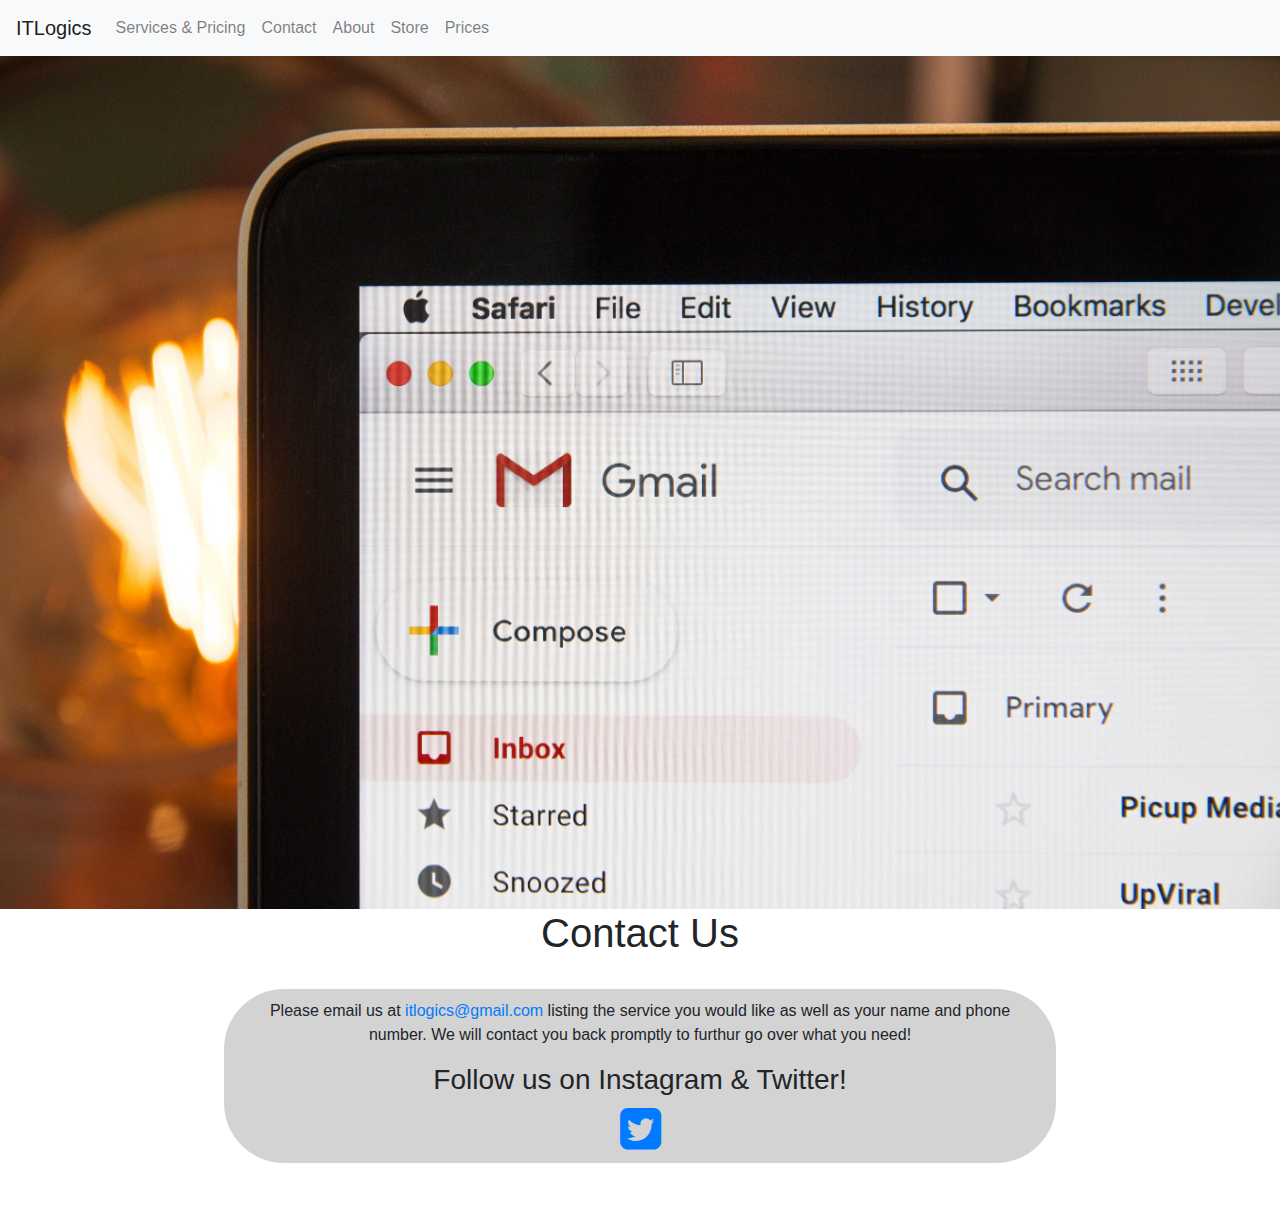
==== contact.html @ b9292051 "Add project files." ====
<!doctype html>
<html lang="en">
  <head>
    <style>

.center {
  background-color: rgb(211, 211, 211);
  float: auto;
  width: 65%;
  padding: 10px 15px;
  margin:  auto;
  border-radius: 60px;
  
}



    
    
    </style>

        <link rel="stylesheet" type="text/css" href="css.css"> 
    <!-- Required meta tags -->
    <meta charset="utf-8">
    <meta name="viewport" content="width=device-width, initial-scale=1, shrink-to-fit=no">

    <!-- Bootstrap CSS -->
    <link rel="stylesheet" href="https://stackpath.bootstrapcdn.com/bootstrap/4.3.1/css/bootstrap.min.css" integrity="sha384-ggOyR0iXCbMQv3Xipma34MD+dH/1fQ784/j6cY/iJTQUOhcWr7x9JvoRxT2MZw1T" crossorigin="anonymous">
    <link rel="stylesheet" href="https://maxcdn.bootstrapcdn.com/font-awesome/4.7.0/css/font-awesome.min.css">
    <title>ITLogics</title>
  </head>
  <nav class="navbar navbar-expand-lg navbar-light bg-light">
    <a class="navbar-brand" href="index.html">ITLogics</a>
    <button class="navbar-toggler" type="button" data-toggle="collapse" data-target="#navbarNavAltMarkup" aria-controls="navbarNavAltMarkup" aria-expanded="false" aria-label="Toggle navigation">
      <span class="navbar-toggler-icon"></span>
    </button>
    <div class="collapse navbar-collapse" id="navbarNavAltMarkup">
      <div class="navbar-nav">
        <a class="nav-item nav-link" href="services.html">Services & Pricing</a>
        <a class="nav-item nav-link" href="contact.html">Contact</a>
        <a class="nav-item nav-link" href="about.html">About</a>
        <a class="nav-item nav-link" href="store.html">Store</a>
          <a class="nav-item nav-link" href="prices.html">Prices</a>
      </div>
    </div>
  </nav>
  <body>

      <img src="contact.jpg" style="width: 100%;">

      <br>


    <h1><center>Contact Us</center></h1>
    <br>

      <div class="center">
        <center><p>Please email us at <a href="mailto:rese298@gmail.com" target="_blank" rel="noopener noreferrer">itlogics@gmail.com</a> listing the service you would like as well 
        as your name and phone number. We will contact you back promptly to furthur go over what you need!</a></p></center>
       
            <center><h3>Follow us on Instagram & Twitter!</h3></center>

            <center><a target="_blank" href="your_url_here"><i class="fa fa-3x fa-twitter-square"></i>
             
             
            </div></a></center>
            
          
            </div>

           
        </div>
      </div>
      <br>
      <br>

    
    

    <!-- Optional JavaScript -->
    <!-- jQuery first, then Popper.js, then Bootstrap JS -->
    <script src="https://code.jquery.com/jquery-3.3.1.slim.min.js" integrity="sha384-q8i/X+965DzO0rT7abK41JStQIAqVgRVzpbzo5smXKp4YfRvH+8abtTE1Pi6jizo" crossorigin="anonymous"></script>
    <script src="https://cdnjs.cloudflare.com/ajax/libs/popper.js/1.14.7/umd/popper.min.js" integrity="sha384-UO2eT0CpHqdSJQ6hJty5KVphtPhzWj9WO1clHTMGa3JDZwrnQq4sF86dIHNDz0W1" crossorigin="anonymous"></script>
    <script src="https://stackpath.bootstrapcdn.com/bootstrap/4.3.1/js/bootstrap.min.js" integrity="sha384-JjSmVgyd0p3pXB1rRibZUAYoIIy6OrQ6VrjIEaFf/nJGzIxFDsf4x0xIM+B07jRM" crossorigin="anonymous"></script>
  </body>
</html>
---- css.css ----
#h1services{
    text-align: center;
}

.card-columns {
    @include media-breakpoint-only(lg) {
      column-count: 4;
    }
    @include media-breakpoint-only(xl) {
      column-count: 5;
    }
  }
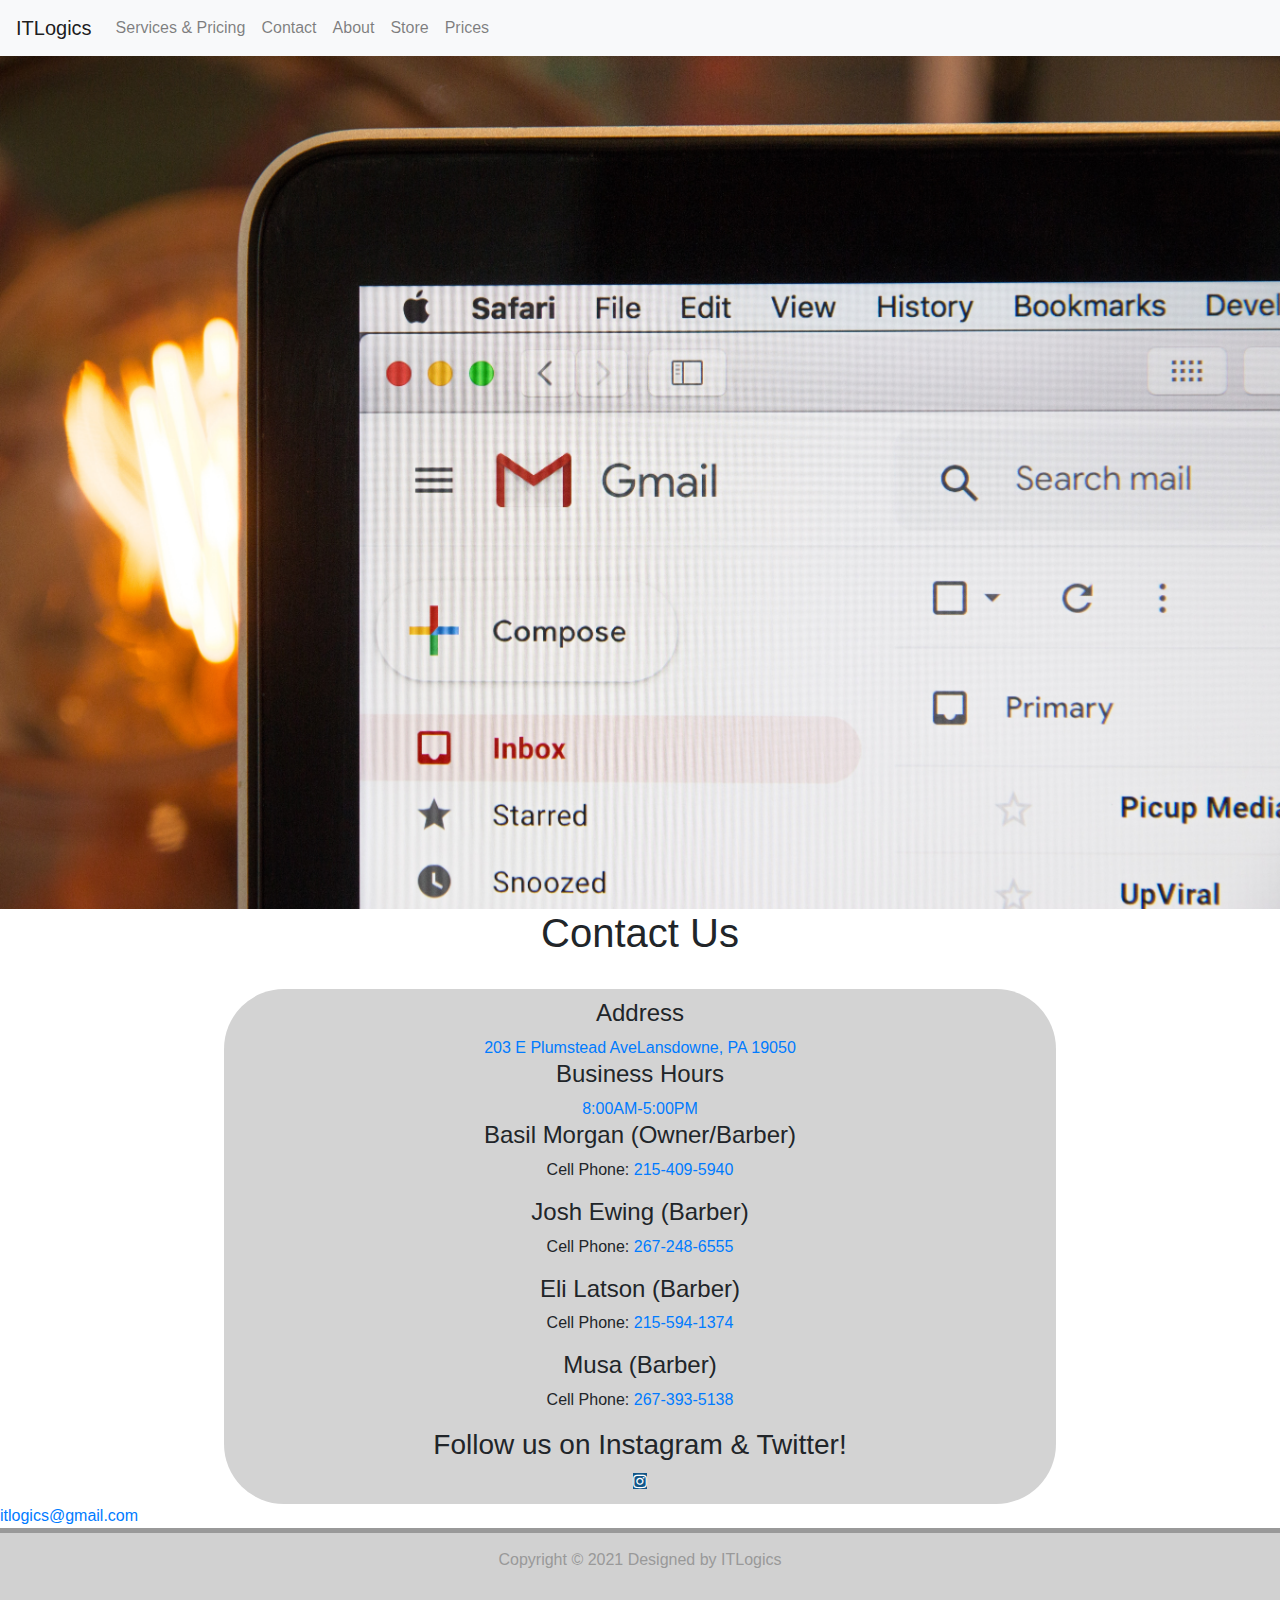
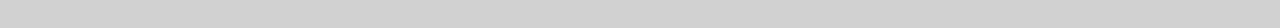
==== commit 35a50622: "Contact Edit" ====
--- a/contact.html
+++ b/contact.html
@@ -11,6 +11,36 @@
   margin:  auto;
   border-radius: 60px;
   
+}
+
+.fa-instagram {
+  background: #125688;
+  color: white;
+  font-size: 500px;
+  width: auto;
+  Height:auto;
+}
+
+#footer {
+  clear: both;
+  height: 100px;
+  padding: 15px 0;
+  background: #D1D1D1;
+  border-top: 5px solid #999999;
+  text-align: center;
+}
+
+#footer p {
+  margin: 0;
+  color: #999999;
+}
+
+#footer a {
+  color: #999999;
+}
+
+#footer a:hover {
+  color: #FFFFFF;
 }
 
 
@@ -53,29 +83,39 @@
 
     <h1><center>Contact Us</center></h1>
     <br>
-
-      <div class="center">
-        <center><p>Please email us at <a href="mailto:rese298@gmail.com" target="_blank" rel="noopener noreferrer">itlogics@gmail.com</a> listing the service you would like as well 
-        as your name and phone number. We will contact you back promptly to furthur go over what you need!</a></p></center>
-       
-            <center><h3>Follow us on Instagram & Twitter!</h3></center>
-
-            <center><a target="_blank" href="your_url_here"><i class="fa fa-3x fa-twitter-square"></i>
-             
-             
-            </div></a></center>
-            
-          
             </div>
 
            
         </div>
       </div>
-      <br>
-      <br>
+      
+    
+      <div class="center">
+        <center><h4>Address</h4></center>
+        <center><a href="https://www.google.com/maps/place/203+E+Plumstead+Ave,+Lansdowne,+PA+19050/@39.9516054,-75.2691452,18.46z/data=!4m5!3m4!1s0x89c6c14057cef667:0x9e1cccf3285b765e!8m2!3d39.9507308!4d-75.2683912">203 E Plumstead AveLansdowne, PA 19050</a> </center>
+        <center><h4>Business Hours</h4></center>
+        <center><a href=>8:00AM-5:00PM</a></center>
+        <center><h4>Basil Morgan (Owner/Barber)</h4></center>
+        <center><p>Cell Phone: <a href="tel:215-409-5940">215-409-5940</a></p></center>
+        <center><h4>Josh Ewing (Barber)</h4></center>
+        <center><p>Cell Phone: <a href="tel:267-248-6555">267-248-6555</a></p></center>
+        <center><h4>Eli Latson (Barber)</h4></center>
+        <center><p>Cell Phone: <a href="tel:215-594-1374">215-594-1374</a></p></center>
+        <center><h4>Musa (Barber)</h4></center>
+        <center><p>Cell Phone: <a href="tel:267-393-5138">267-393-5138</a></p></center>
+       
+            <center><h3>Follow us on Instagram & Twitter!</h3></center>
 
-    
-    
+            <center><a href="#" class="fa fa-instagram"></a>
+             
+             
+            </div></a></center>
+
+            <a href="mailto:rese298@gmail.com" target="_blank" rel="noopener noreferrer">itlogics@gmail.com</a>
+
+            <div id="footer">
+              <p id="legal">Copyright &copy; 2021 Designed by <a href="http://itlogics.tech/">ITLogics</a></a></p>
+              </div>
 
     <!-- Optional JavaScript -->
     <!-- jQuery first, then Popper.js, then Bootstrap JS -->
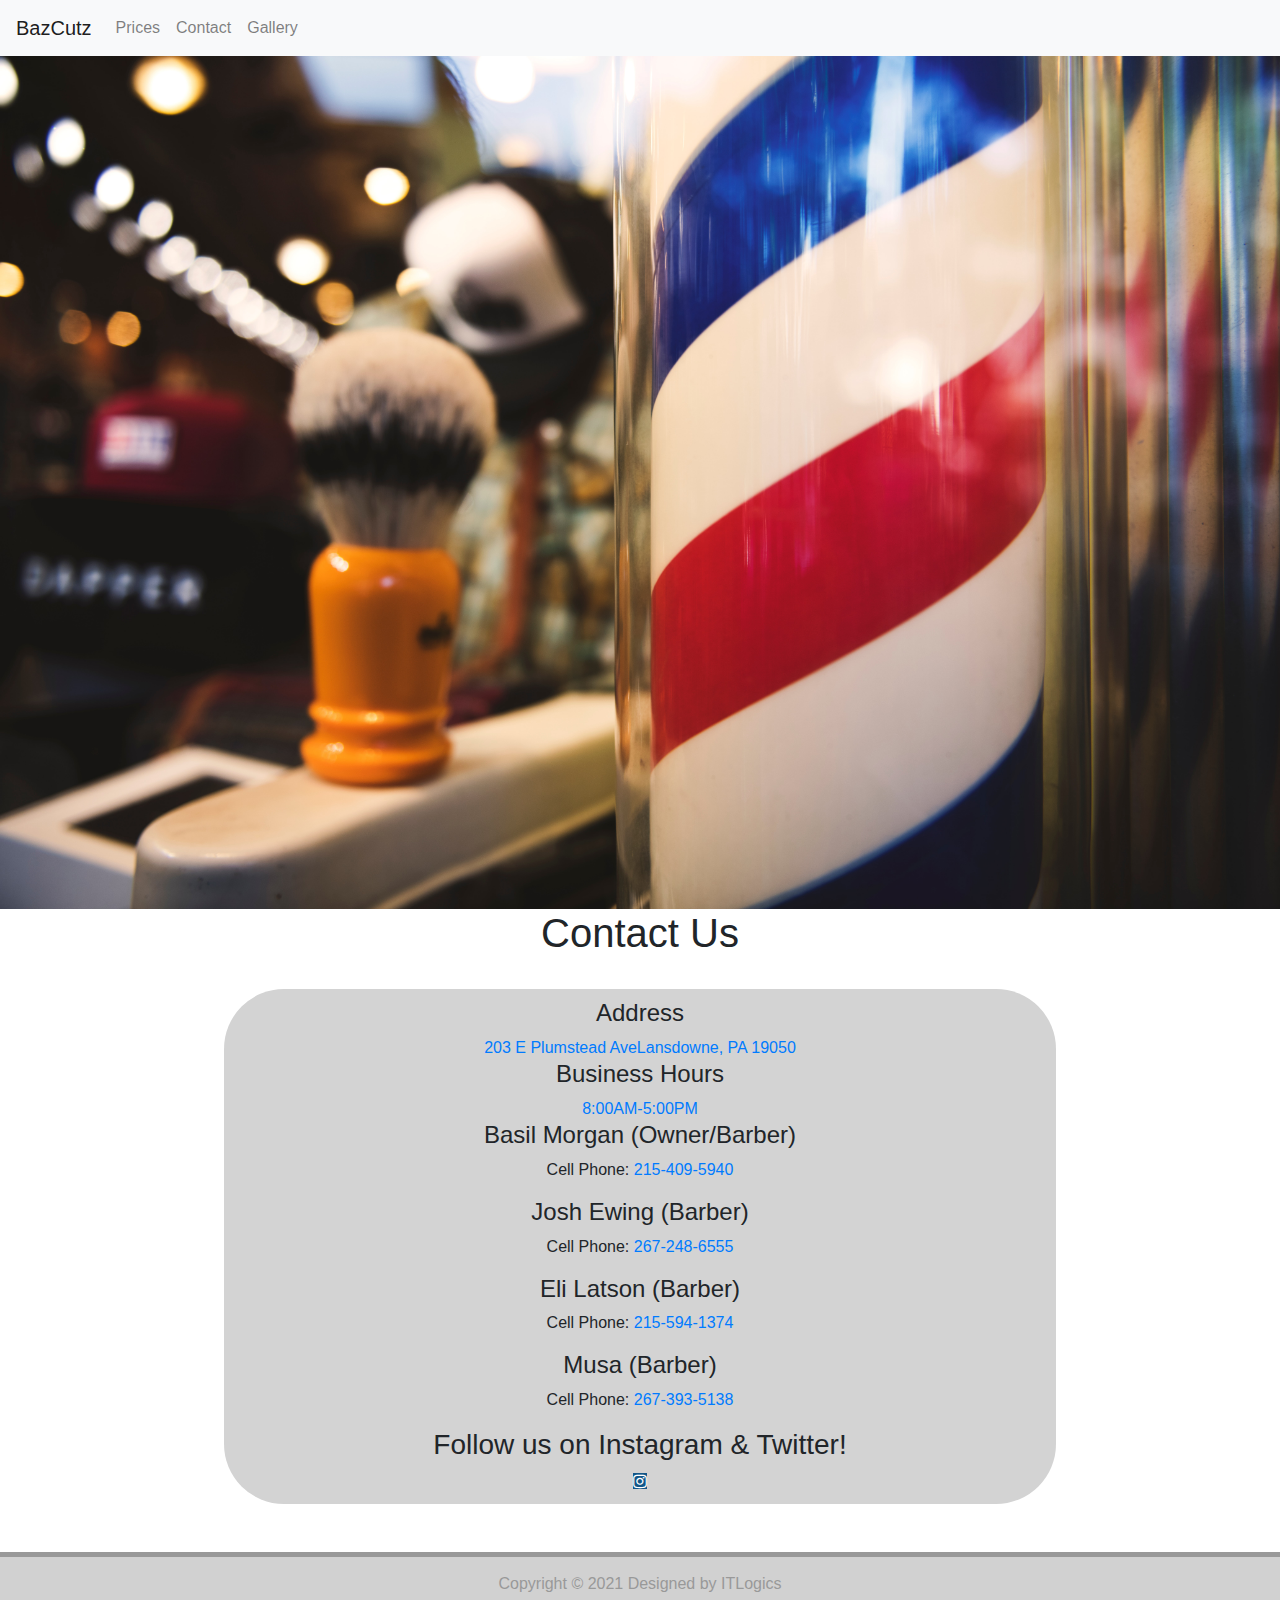
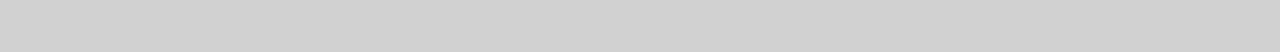
==== commit ed0aaa4a: "2/7/2021-45Minutes-Sprint-4" ====
--- a/contact.html
+++ b/contact.html
@@ -42,14 +42,10 @@
 #footer a:hover {
   color: #FFFFFF;
 }
-
-
-
-    
     
     </style>
 
-        <link rel="stylesheet" type="text/css" href="css.css"> 
+    <link rel="stylesheet" type="text/css" href="css.css"> 
     <!-- Required meta tags -->
     <meta charset="utf-8">
     <meta name="viewport" content="width=device-width, initial-scale=1, shrink-to-fit=no">
@@ -60,25 +56,24 @@
     <title>ITLogics</title>
   </head>
   <nav class="navbar navbar-expand-lg navbar-light bg-light">
-    <a class="navbar-brand" href="index.html">ITLogics</a>
+    <a class="navbar-brand" href="index.html">BazCutz</a>
     <button class="navbar-toggler" type="button" data-toggle="collapse" data-target="#navbarNavAltMarkup" aria-controls="navbarNavAltMarkup" aria-expanded="false" aria-label="Toggle navigation">
       <span class="navbar-toggler-icon"></span>
     </button>
     <div class="collapse navbar-collapse" id="navbarNavAltMarkup">
       <div class="navbar-nav">
-        <a class="nav-item nav-link" href="services.html">Services & Pricing</a>
+        <a class="nav-item nav-link" href="prices.html">Prices</a>
         <a class="nav-item nav-link" href="contact.html">Contact</a>
-        <a class="nav-item nav-link" href="about.html">About</a>
-        <a class="nav-item nav-link" href="store.html">Store</a>
-          <a class="nav-item nav-link" href="prices.html">Prices</a>
+        <a class="nav-item nav-link" href="gallery.html">Gallery</a>
       </div>
     </div>
   </nav>
+
+  <img src="batberpole.jpg" style="width: 100%;">
+
   <body>
 
-      <img src="contact.jpg" style="width: 100%;">
-
-      <br>
+      
 
 
     <h1><center>Contact Us</center></h1>
@@ -103,15 +98,13 @@
         <center><p>Cell Phone: <a href="tel:215-594-1374">215-594-1374</a></p></center>
         <center><h4>Musa (Barber)</h4></center>
         <center><p>Cell Phone: <a href="tel:267-393-5138">267-393-5138</a></p></center>
-       
-            <center><h3>Follow us on Instagram & Twitter!</h3></center>
+        <center><h3>Follow us on Instagram & Twitter!</h3></center>
+        <center><a href="#" class="fa fa-instagram"></a>
+        </div></a></center>
+        </body>
+        <br>
+        <br>
 
-            <center><a href="#" class="fa fa-instagram"></a>
-             
-             
-            </div></a></center>
-
-            <a href="mailto:rese298@gmail.com" target="_blank" rel="noopener noreferrer">itlogics@gmail.com</a>
 
             <div id="footer">
               <p id="legal">Copyright &copy; 2021 Designed by <a href="http://itlogics.tech/">ITLogics</a></a></p>
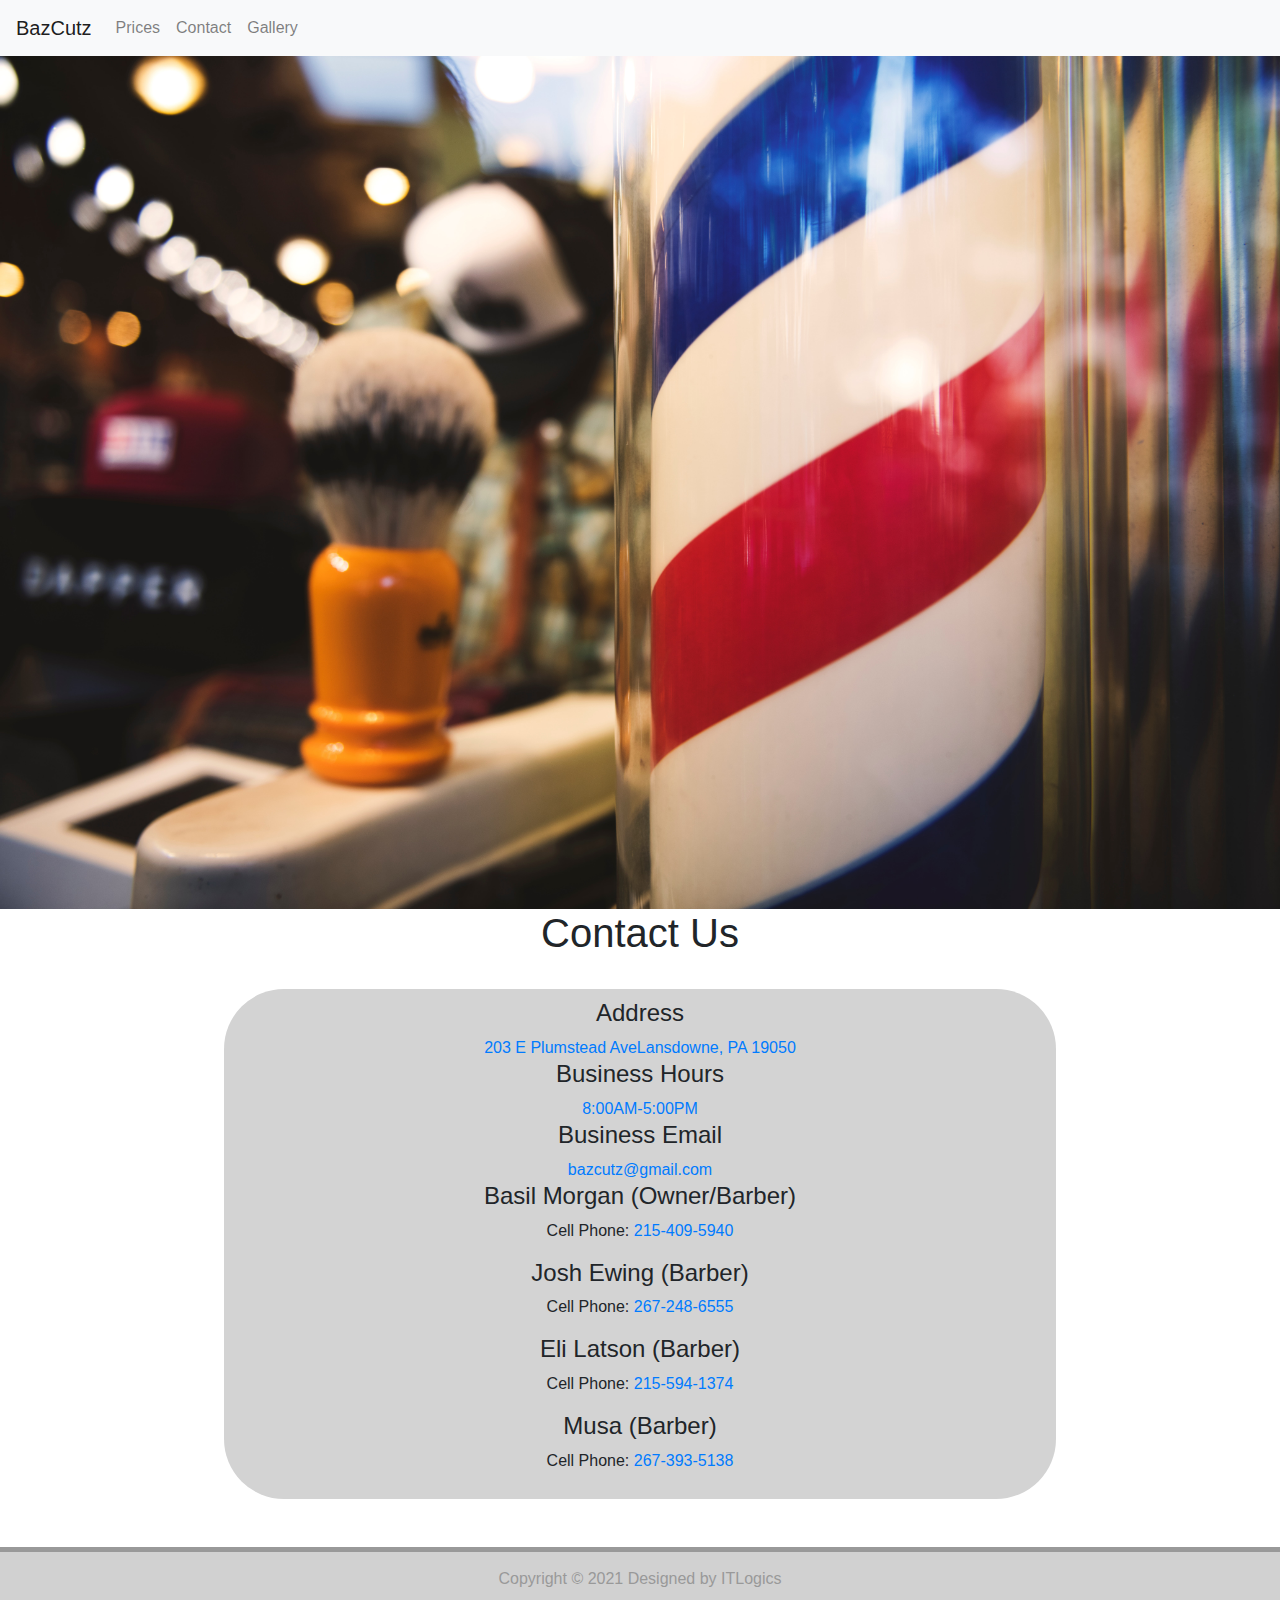
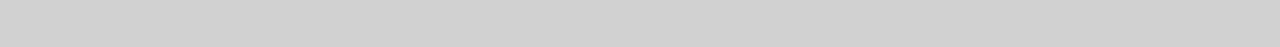
==== commit 31d73b7e: "Final Update & Change" ====
--- a/contact.html
+++ b/contact.html
@@ -90,6 +90,8 @@
         <center><a href="https://www.google.com/maps/place/203+E+Plumstead+Ave,+Lansdowne,+PA+19050/@39.9516054,-75.2691452,18.46z/data=!4m5!3m4!1s0x89c6c14057cef667:0x9e1cccf3285b765e!8m2!3d39.9507308!4d-75.2683912">203 E Plumstead AveLansdowne, PA 19050</a> </center>
         <center><h4>Business Hours</h4></center>
         <center><a href=>8:00AM-5:00PM</a></center>
+        <center><h4>Business Email</h4></center>
+        <center><a href = "mailto: bazcutz@gmail.com">bazcutz@gmail.com</a></center>
         <center><h4>Basil Morgan (Owner/Barber)</h4></center>
         <center><p>Cell Phone: <a href="tel:215-409-5940">215-409-5940</a></p></center>
         <center><h4>Josh Ewing (Barber)</h4></center>
@@ -98,8 +100,6 @@
         <center><p>Cell Phone: <a href="tel:215-594-1374">215-594-1374</a></p></center>
         <center><h4>Musa (Barber)</h4></center>
         <center><p>Cell Phone: <a href="tel:267-393-5138">267-393-5138</a></p></center>
-        <center><h3>Follow us on Instagram & Twitter!</h3></center>
-        <center><a href="#" class="fa fa-instagram"></a>
         </div></a></center>
         </body>
         <br>
